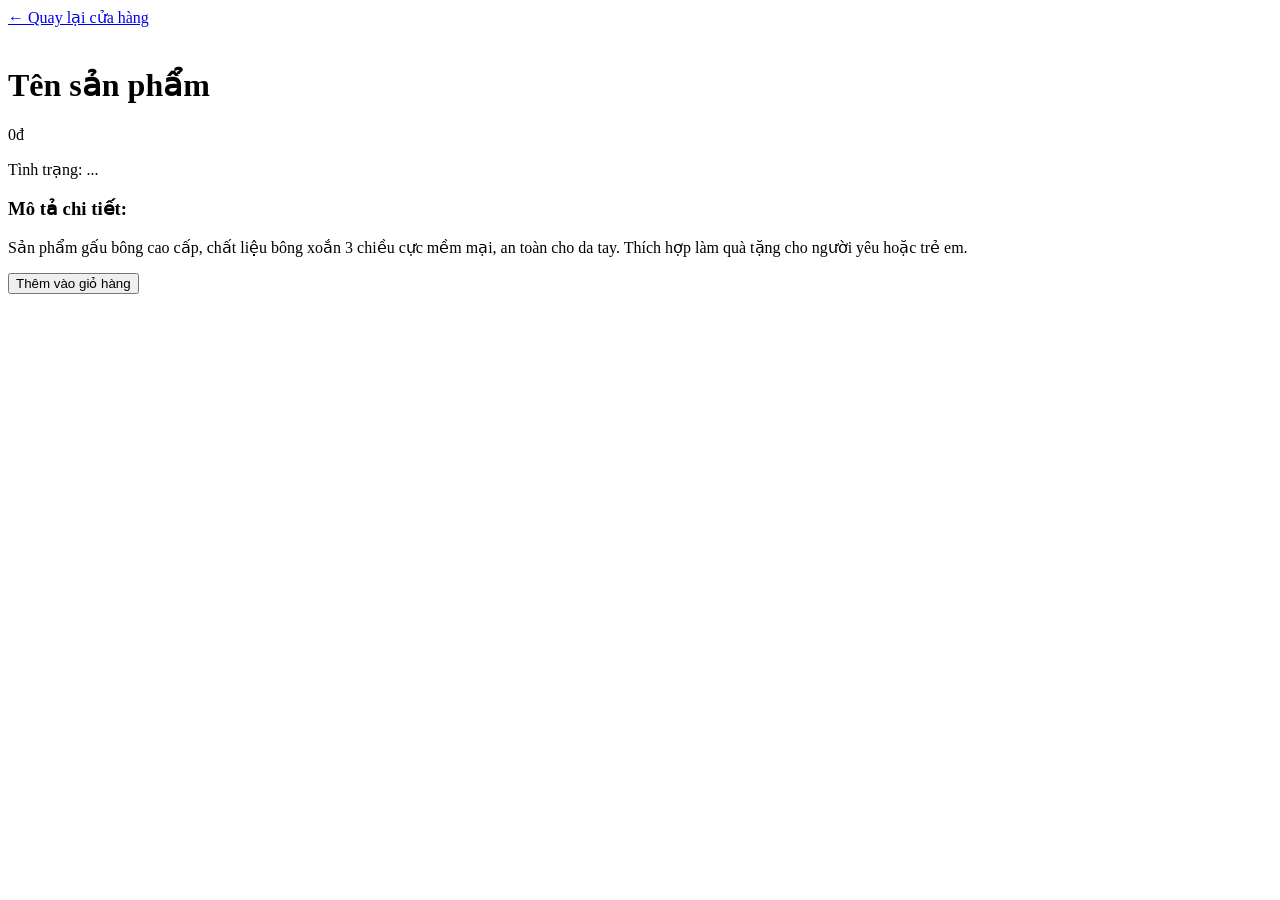
==== html/detail.html @ 97af7f50 "Up date du an moi" ====
﻿<!DOCTYPE html>
<html lang="vi">
<head>
    <meta charset="UTF-8">
    <title>Chi tiết sản phẩm</title>
    <link rel="stylesheet" href="style-detail.css">
</head>
<body>

    <div class="container">
        <a href="index.html" class="back-link">← Quay lại cửa hàng</a>
        
        <div class="product-detail-container">
            <!-- Bên trái: Ảnh -->
            <div class="detail-image">
                <img id="detail-img" src="" alt="">
            </div>

            <!-- Bên phải: Nội dung -->
            <div class="detail-info">
                <h1 id="detail-name">Tên sản phẩm</h1>
                <p class="detail-price" id="detail-price">0đ</p>
                <p class="detail-status">Tình trạng: <span id="detail-status">...</span></p>
                
                <div class="description">
                    <h3>Mô tả chi tiết:</h3>
                    <p>Sản phẩm gấu bông cao cấp, chất liệu bông xoắn 3 chiều cực mềm mại, an toàn cho da tay. Thích hợp làm quà tặng cho người yêu hoặc trẻ em.</p>
                </div>

                <button class="buy-btn">Thêm vào giỏ hàng</button>
            </div>
        </div>
    </div>

    <script src="script-detail.js"></script>
</body>
</html>
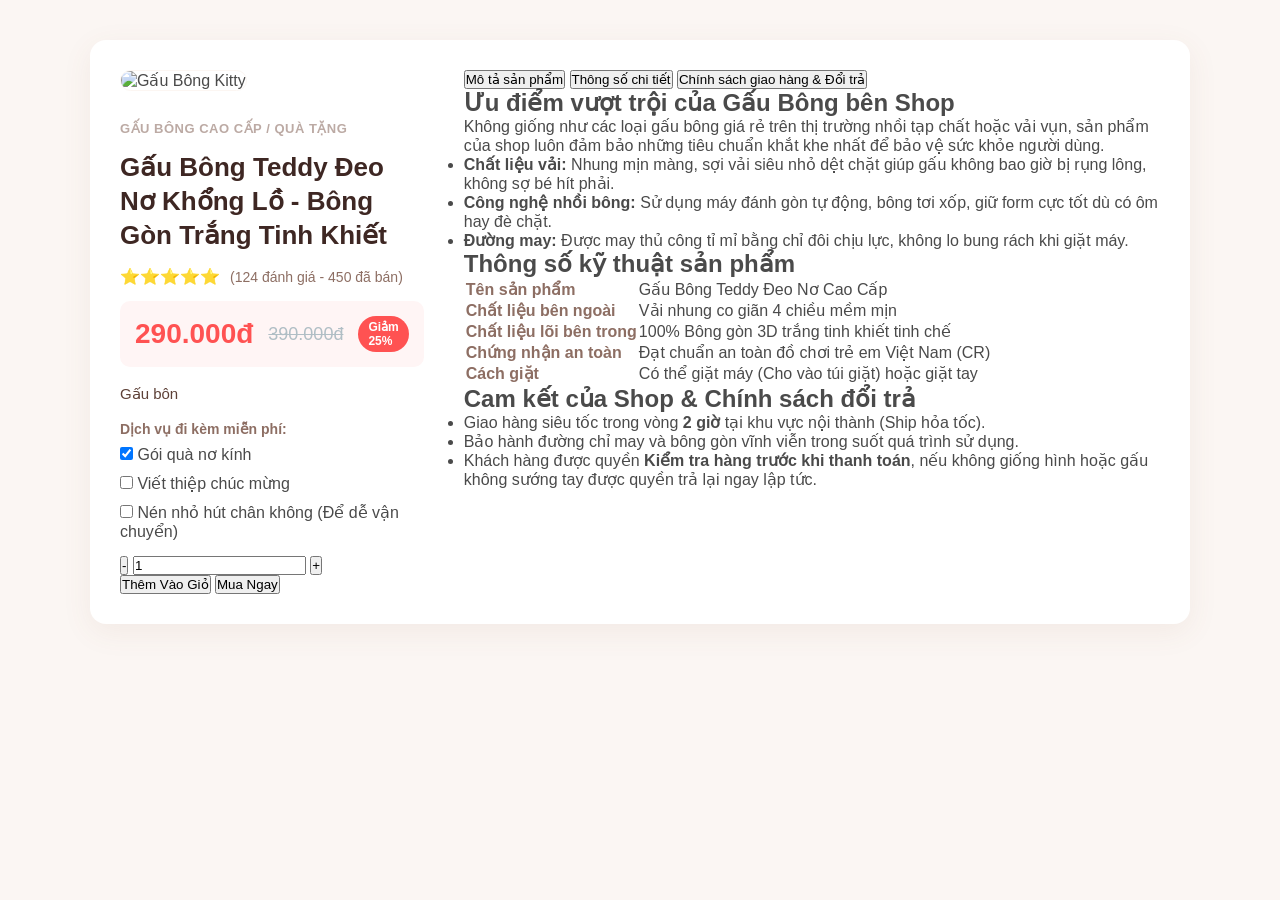
==== commit 3d507692: "Up date hom nay" ====
--- a/html/detail.html
+++ b/html/detail.html
@@ -2,36 +2,118 @@
 <html lang="vi">
 <head>
     <meta charset="UTF-8">
-    <title>Chi tiết sản phẩm</title>
-    <link rel="stylesheet" href="style-detail.css">
+    <meta name="viewport" content="width=device-width, initial-scale=1.0">
+    <title>Chi Tiết Sản Phẩm</title>
+    <link rel="stylesheet" href="../css/detail.css">
 </head>
 <body>
 
-    <div class="container">
-        <a href="index.html" class="back-link">← Quay lại cửa hàng</a>
-        
-        <div class="product-detail-container">
-            <!-- Bên trái: Ảnh -->
-            <div class="detail-image">
-                <img id="detail-img" src="" alt="">
+    <div class="product-container">
+        <div class="product-images">
+            <div class="main-image">
+                <img src="https://picsum.photos/id/1025/500/500" alt="Gấu Bông Kitty" id="featured-img">
+            </div>
+            <div class="thumbnail-list">
+        </div>
+
+        <div class="product-details">
+            <span class="category">Gấu Bông Cao Cấp / Quà Tặng</span>
+            <h1 class="product-title">Gấu Bông Teddy Đeo Nơ Khổng Lồ - Bông Gòn Trắng Tinh Khiết</h1>
+            
+            <div class="rating">
+                <span class="stars">⭐⭐⭐⭐⭐</span>
+                <span class="reviews-count">(124 đánh giá - 450 đã bán)</span>
             </div>
 
-            <!-- Bên phải: Nội dung -->
-            <div class="detail-info">
-                <h1 id="detail-name">Tên sản phẩm</h1>
-                <p class="detail-price" id="detail-price">0đ</p>
-                <p class="detail-status">Tình trạng: <span id="detail-status">...</span></p>
-                
-                <div class="description">
-                    <h3>Mô tả chi tiết:</h3>
-                    <p>Sản phẩm gấu bông cao cấp, chất liệu bông xoắn 3 chiều cực mềm mại, an toàn cho da tay. Thích hợp làm quà tặng cho người yêu hoặc trẻ em.</p>
+            <div class="product-price">
+                <span class="current-price">290.000đ</span>
+                <span class="old-price">390.000đ</span>
+                <span class="discount">Giảm 25%</span>
+            </div>
+
+            <p class="short-description">
+                Gấu bôn
+            <div class="option-group">
+                <h3 class="option-title">Dịch vụ đi kèm miễn phí:</h3>
+                <div class="service-options">
+                    <label><input type="checkbox" checked> Gói quà nơ kính</label>
+                    <label><input type="checkbox"> Viết thiệp chúc mừng</label>
+                    <label><input type="checkbox"> Nén nhỏ hút chân không (Để dễ vận chuyển)</label>
                 </div>
+            </div>
 
-                <button class="buy-btn">Thêm vào giỏ hàng</button>
+            <div class="purchase-group">
+                <div class="quantity-selector">
+                    <button onclick="updateQuantity(-1)">-</button>
+                    <input type="number" id="quantity" value="1" min="1">
+                    <button onclick="updateQuantity(1)">+</button>
+                </div>
+                <button class="btn-add-cart">Thêm Vào Giỏ</button>
+                <button class="btn-buy-now">Mua Ngay</button>
             </div>
         </div>
     </div>
 
-    <script src="script-detail.js"></script>
+    <div class="tabs-container">
+        <div class="tab-header">
+            <button class="tab-link active" onclick="openTab(event, 'desc')">Mô tả sản phẩm</button>
+            <button class="tab-link" onclick="openTab(event, 'specs')">Thông số chi tiết</button>
+            <button class="tab-link" onclick="openTab(event, 'policy')">Chính sách giao hàng & Đổi trả</button>
+        </div>
+
+        <div id="desc" class="tab-content active">
+            <h2>Ưu điểm vượt trội của Gấu Bông bên Shop</h2>
+            <p>Không giống như các loại gấu bông giá rẻ trên thị trường nhồi tạp chất hoặc vải vụn, sản phẩm của shop luôn đảm bảo những tiêu chuẩn khắt khe nhất để bảo vệ sức khỏe người dùng.</p>
+            <ul>
+                <li><b>Chất liệu vải:</b> Nhung mịn màng, sợi vải siêu nhỏ dệt chặt giúp gấu không bao giờ bị rụng lông, không sợ bé hít phải.</li>
+                <li><b>Công nghệ nhồi bông:</b> Sử dụng máy đánh gòn tự động, bông tơi xốp, giữ form cực tốt dù có ôm hay đè chặt.</li>
+                <li><b>Đường may:</b> Được may thủ công tỉ mỉ bằng chỉ đôi chịu lực, không lo bung rách khi giặt máy.</li>
+            </ul>
+        </div>
+
+        <div id="specs" class="tab-content">
+            <h2>Thông số kỹ thuật sản phẩm</h2>
+            <table class="specs-table">
+                <tr><td>Tên sản phẩm</td><td>Gấu Bông Teddy Đeo Nơ Cao Cấp</td></tr>
+                <tr><td>Chất liệu bên ngoài</td><td>Vải nhung co giãn 4 chiều mềm mịn</td></tr>
+                <tr><td>Chất liệu lõi bên trong</td><td>100% Bông gòn 3D trắng tinh khiết tinh chế</td></tr>
+                <tr><td>Chứng nhận an toàn</td><td>Đạt chuẩn an toàn đồ chơi trẻ em Việt Nam (CR)</td></tr>
+                <tr><td>Cách giặt</td><td>Có thể giặt máy (Cho vào túi giặt) hoặc giặt tay</td></tr>
+            </table>
+        </div>
+
+        <div id="policy" class="tab-content">
+            <h2>Cam kết của Shop & Chính sách đổi trả</h2>
+            <ul>
+                <li>Giao hàng siêu tốc trong vòng <b>2 giờ</b> tại khu vực nội thành (Ship hỏa tốc).</li>
+                <li>Bảo hành đường chỉ may và bông gòn vĩnh viễn trong suốt quá trình sử dụng.</li>
+                <li>Khách hàng được quyền <b>Kiểm tra hàng trước khi thanh toán</b>, nếu không giống hình hoặc gấu không sướng tay được quyền trả lại ngay lập tức.</li>
+            </ul>
+        </div>
+    </div>
+
+    <script>
+        function changeImage(element) {
+            document.getElementById('featured-img').src = element.src;
+            document.querySelectorAll('.thumb').forEach(t => t.classList.remove('active'));
+            element.classList.add('active');
+        }
+
+        function updateQuantity(change) {
+            let qtyInput = document.getElementById('quantity');
+            let currentVal = parseInt(qtyInput.value);
+            if (!isNaN(currentVal)) {
+                let newVal = currentVal + change;
+                if (newVal >= 1) qtyInput.value = newVal;
+            }
+        }
+
+        function openTab(evt, tabId) {
+            document.querySelectorAll('.tab-content').forEach(content => content.classList.remove('active'));
+            document.querySelectorAll('.tab-link').forEach(link => link.classList.remove('active'));
+            document.getElementById(tabId).classList.add('active');
+            evt.currentTarget.classList.add('active');
+        }
+    </script>
 </body>
 </html>
--- a/css/detail.css
+++ b/css/detail.css
@@ -0,0 +1,189 @@
+* {
+    box-sizing: border-box;
+    margin: 0;
+    padding: 0;
+    font-family: 'Segoe UI', Arial, sans-serif;
+}
+
+body {
+    background-color: #fbf6f3; /* Màu nền hồng/kem nhạt tạo cảm giác ấm áp */
+    padding: 40px 20px;
+    color: #4a4a4a;
+}
+
+/* Khung chứa tổng thể chi tiết sản phẩm */
+.product-container {
+    max-width: 1100px;
+    background: #fff;
+    margin: 0 auto;
+    display: flex;
+    gap: 40px;
+    padding: 30px;
+    border-radius: 16px;
+    box-shadow: 0 8px 30px rgba(139, 94, 60, 0.08);
+}
+
+/* Khu vực hình ảnh (Trái) */
+.product-images {
+    flex: 1;
+    display: flex;
+    flex-direction: column;
+    gap: 15px;
+}
+
+.main-image img {
+    width: 100%;
+    border-radius: 12px;
+    border: 1px solid #fcf6f2;
+    object-fit: cover;
+}
+
+.thumbnail-list {
+    display: flex;
+    gap: 10px;
+}
+
+.thumbnail-list img {
+    width: 80px;
+    height: 80px;
+    border-radius: 8px;
+    cursor: pointer;
+    border: 2px solid transparent;
+    object-fit: cover;
+    transition: 0.2s;
+}
+
+.thumbnail-list img.active, .thumbnail-list img:hover {
+    border-color: #ff8a80; /* Màu viền hồng dễ thương khi hover ảnh gấu */
+}
+
+/* Khu vực thông tin (Phải) */
+.product-details {
+    flex: 1;
+    display: flex;
+    flex-direction: column;
+    gap: 15px;
+}
+
+.category {
+    font-size: 13px;
+    text-transform: uppercase;
+    color: #bcaaa4;
+    font-weight: bold;
+    letter-spacing: 0.5px;
+}
+
+.product-title {
+    font-size: 26px;
+    color: #3e2723; /* Màu nâu đậm sang trọng */
+    line-height: 1.3;
+}
+
+.rating {
+    display: flex;
+    align-items: center;
+    gap: 10px;
+}
+
+.reviews-count {
+    color: #8d6e63;
+    font-size: 14px;
+}
+
+/* Khu vực giá cả */
+.product-price {
+    display: flex;
+    align-items: center;
+    gap: 15px;
+    background: #fff5f5;
+    padding: 15px;
+    border-radius: 10px;
+}
+
+.current-price {
+    font-size: 28px;
+    color: #ff5252;
+    font-weight: bold;
+}
+
+.old-price {
+    font-size: 18px;
+    color: #b0bec5;
+    text-decoration: line-through;
+}
+
+.discount {
+    background-color: #ff5252;
+    color: white;
+    padding: 4px 10px;
+    border-radius: 20px;
+    font-size: 12px;
+    font-weight: bold;
+}
+
+.short-description {
+    color: #5d4037;
+    line-height: 1.6;
+    font-size: 15px;
+}
+
+hr {
+    border: 0;
+    border-top: 1px solid #f5ebe6;
+}
+
+/* Các nhóm lựa chọn thuộc tính */
+.option-group {
+    display: flex;
+    flex-direction: column;
+    gap: 8px;
+}
+
+.option-title {
+    font-size: 14px;
+    color: #8d6e63;
+    font-weight: 600;
+}
+
+.color-options, .size-options, .service-options {
+    display: flex;
+    gap: 10px;
+    flex-wrap: wrap;
+}
+
+.color-btn {
+    width: 32px;
+    height: 32px;
+    border-radius: 50%;
+    border: 2px solid transparent;
+    cursor: pointer;
+}
+
+.color-btn.active {
+    outline: 2px solid #ff8a80;
+    outline-offset: 2px;
+}
+
+.size-btn {
+    padding: 8px 18px;
+    border: 1px solid #d7ccc8;
+    background: white;
+}
+
+.specs-table tr td:first-child {
+    font-weight: 600;
+    color: #8d6e63;
+    width: 30%;
+}
+
+/* Responsive cho điện thoại */
+@media (max-width: 768px) {
+    .product-container {
+        flex-direction: column;
+        padding: 15px;
+    }
+    .thumbnail-list img {
+        width: 60px;
+        height: 60px;
+    }
+}
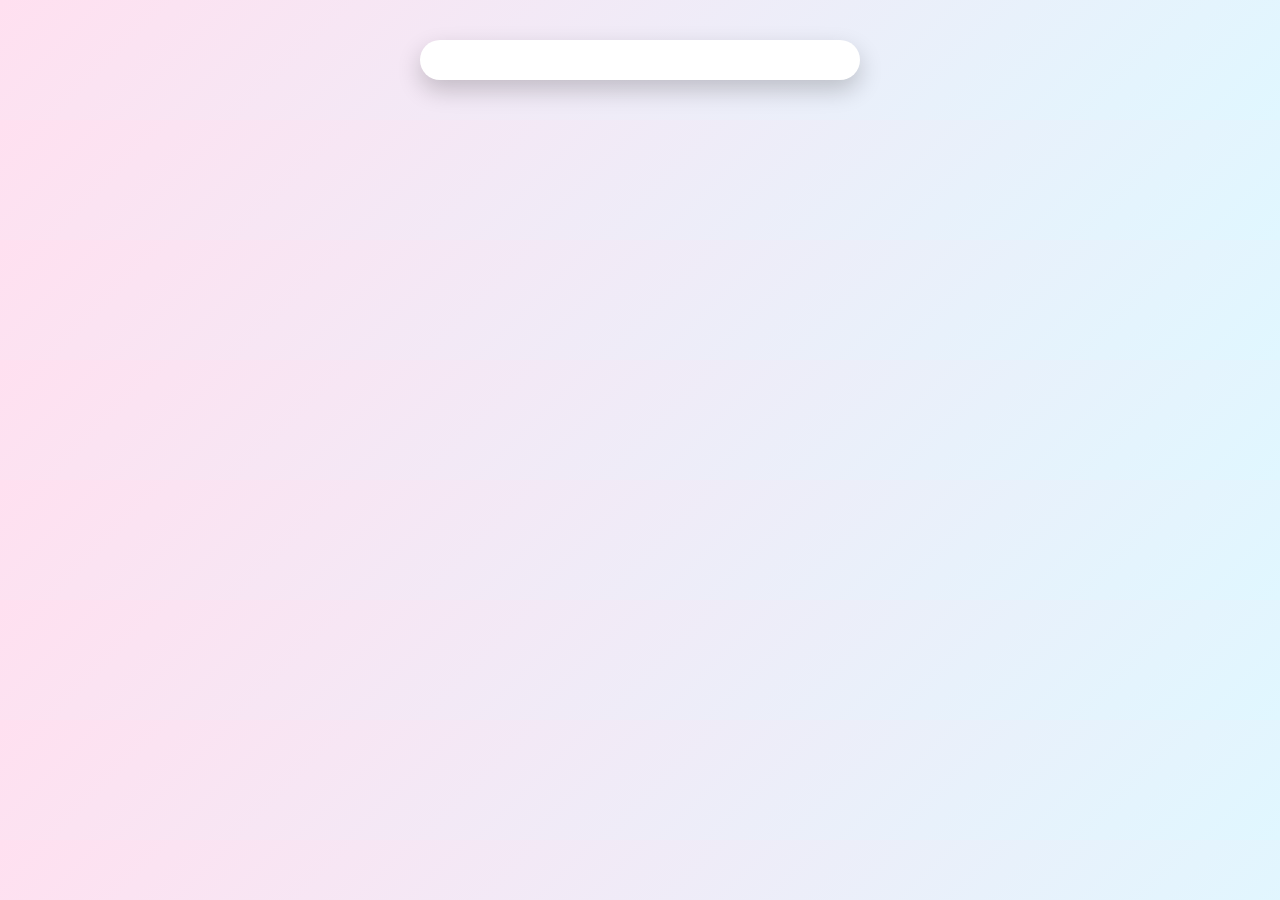
==== commit 2c87e311: "Up Date File Moi" ====
--- a/html/detail.html
+++ b/html/detail.html
@@ -2,118 +2,39 @@
 <html lang="vi">
 <head>
     <meta charset="UTF-8">
-    <meta name="viewport" content="width=device-width, initial-scale=1.0">
-    <title>Chi Tiết Sản Phẩm</title>
+    <title>Chi tiết sản phẩm</title>
     <link rel="stylesheet" href="../css/detail.css">
 </head>
 <body>
 
-    <div class="product-container">
-        <div class="product-images">
-            <div class="main-image">
-                <img src="https://picsum.photos/id/1025/500/500" alt="Gấu Bông Kitty" id="featured-img">
-            </div>
-            <div class="thumbnail-list">
-        </div>
+<div class="detail-box" id="detail"></div>
 
-        <div class="product-details">
-            <span class="category">Gấu Bông Cao Cấp / Quà Tặng</span>
-            <h1 class="product-title">Gấu Bông Teddy Đeo Nơ Khổng Lồ - Bông Gòn Trắng Tinh Khiết</h1>
-            
-            <div class="rating">
-                <span class="stars">⭐⭐⭐⭐⭐</span>
-                <span class="reviews-count">(124 đánh giá - 450 đã bán)</span>
-            </div>
+<script>
+function getData(){
+    const params = new URLSearchParams(window.location.search);
+    return JSON.parse(params.get("data"));
+}
 
-            <div class="product-price">
-                <span class="current-price">290.000đ</span>
-                <span class="old-price">390.000đ</span>
-                <span class="discount">Giảm 25%</span>
-            </div>
+const product = getData();
 
-            <p class="short-description">
-                Gấu bôn
-            <div class="option-group">
-                <h3 class="option-title">Dịch vụ đi kèm miễn phí:</h3>
-                <div class="service-options">
-                    <label><input type="checkbox" checked> Gói quà nơ kính</label>
-                    <label><input type="checkbox"> Viết thiệp chúc mừng</label>
-                    <label><input type="checkbox"> Nén nhỏ hút chân không (Để dễ vận chuyển)</label>
-                </div>
-            </div>
+document.getElementById("detail").innerHTML = `
+    <img src="${product.img}" alt="${product.name}">
 
-            <div class="purchase-group">
-                <div class="quantity-selector">
-                    <button onclick="updateQuantity(-1)">-</button>
-                    <input type="number" id="quantity" value="1" min="1">
-                    <button onclick="updateQuantity(1)">+</button>
-                </div>
-                <button class="btn-add-cart">Thêm Vào Giỏ</button>
-                <button class="btn-buy-now">Mua Ngay</button>
-            </div>
-        </div>
+    <h1>${product.name}</h1>
+
+    <p class="price"> Giá: ${product.price}</p>
+    <p class="status"> Tình trạng: ${product.status}</p>
+
+    <p class="desc">
+        Đây là sản phẩm gấu bông chất lượng cao, mềm mại, thích hợp làm quà tặng cho bạn bè và người thân ^^
+    </p>
+
+    <div class="buttons">
+        <a href="page7.html" class="back">⬅ Quay lại</a>
+        <button class="buy"> Mua ngay</button>
     </div>
+`;
+</script>
 
-    <div class="tabs-container">
-        <div class="tab-header">
-            <button class="tab-link active" onclick="openTab(event, 'desc')">Mô tả sản phẩm</button>
-            <button class="tab-link" onclick="openTab(event, 'specs')">Thông số chi tiết</button>
-            <button class="tab-link" onclick="openTab(event, 'policy')">Chính sách giao hàng & Đổi trả</button>
-        </div>
-
-        <div id="desc" class="tab-content active">
-            <h2>Ưu điểm vượt trội của Gấu Bông bên Shop</h2>
-            <p>Không giống như các loại gấu bông giá rẻ trên thị trường nhồi tạp chất hoặc vải vụn, sản phẩm của shop luôn đảm bảo những tiêu chuẩn khắt khe nhất để bảo vệ sức khỏe người dùng.</p>
-            <ul>
-                <li><b>Chất liệu vải:</b> Nhung mịn màng, sợi vải siêu nhỏ dệt chặt giúp gấu không bao giờ bị rụng lông, không sợ bé hít phải.</li>
-                <li><b>Công nghệ nhồi bông:</b> Sử dụng máy đánh gòn tự động, bông tơi xốp, giữ form cực tốt dù có ôm hay đè chặt.</li>
-                <li><b>Đường may:</b> Được may thủ công tỉ mỉ bằng chỉ đôi chịu lực, không lo bung rách khi giặt máy.</li>
-            </ul>
-        </div>
-
-        <div id="specs" class="tab-content">
-            <h2>Thông số kỹ thuật sản phẩm</h2>
-            <table class="specs-table">
-                <tr><td>Tên sản phẩm</td><td>Gấu Bông Teddy Đeo Nơ Cao Cấp</td></tr>
-                <tr><td>Chất liệu bên ngoài</td><td>Vải nhung co giãn 4 chiều mềm mịn</td></tr>
-                <tr><td>Chất liệu lõi bên trong</td><td>100% Bông gòn 3D trắng tinh khiết tinh chế</td></tr>
-                <tr><td>Chứng nhận an toàn</td><td>Đạt chuẩn an toàn đồ chơi trẻ em Việt Nam (CR)</td></tr>
-                <tr><td>Cách giặt</td><td>Có thể giặt máy (Cho vào túi giặt) hoặc giặt tay</td></tr>
-            </table>
-        </div>
-
-        <div id="policy" class="tab-content">
-            <h2>Cam kết của Shop & Chính sách đổi trả</h2>
-            <ul>
-                <li>Giao hàng siêu tốc trong vòng <b>2 giờ</b> tại khu vực nội thành (Ship hỏa tốc).</li>
-                <li>Bảo hành đường chỉ may và bông gòn vĩnh viễn trong suốt quá trình sử dụng.</li>
-                <li>Khách hàng được quyền <b>Kiểm tra hàng trước khi thanh toán</b>, nếu không giống hình hoặc gấu không sướng tay được quyền trả lại ngay lập tức.</li>
-            </ul>
-        </div>
-    </div>
-
-    <script>
-        function changeImage(element) {
-            document.getElementById('featured-img').src = element.src;
-            document.querySelectorAll('.thumb').forEach(t => t.classList.remove('active'));
-            element.classList.add('active');
-        }
-
-        function updateQuantity(change) {
-            let qtyInput = document.getElementById('quantity');
-            let currentVal = parseInt(qtyInput.value);
-            if (!isNaN(currentVal)) {
-                let newVal = currentVal + change;
-                if (newVal >= 1) qtyInput.value = newVal;
-            }
-        }
-
-        function openTab(evt, tabId) {
-            document.querySelectorAll('.tab-content').forEach(content => content.classList.remove('active'));
-            document.querySelectorAll('.tab-link').forEach(link => link.classList.remove('active'));
-            document.getElementById(tabId).classList.add('active');
-            evt.currentTarget.classList.add('active');
-        }
-    </script>
 </body>
 </html>
--- a/css/detail.css
+++ b/css/detail.css
@@ -1,189 +1,70 @@
-* {
-    box-sizing: border-box;
-    margin: 0;
-    padding: 0;
-    font-family: 'Segoe UI', Arial, sans-serif;
+body{
+    font-family: Arial;
+    background: linear-gradient(135deg,#ffe0f0,#e0f7ff);
+    margin:0;
 }
 
-body {
-    background-color: #fbf6f3; /* Màu nền hồng/kem nhạt tạo cảm giác ấm áp */
-    padding: 40px 20px;
-    color: #4a4a4a;
+.detail-box{
+    width: 400px;
+    margin: 40px auto;
+    background:white;
+    padding:20px;
+    border-radius:20px;
+    box-shadow:0 10px 25px rgba(0,0,0,0.2);
+    text-align:center;
 }
 
-/* Khung chứa tổng thể chi tiết sản phẩm */
-.product-container {
-    max-width: 1100px;
-    background: #fff;
-    margin: 0 auto;
-    display: flex;
-    gap: 40px;
-    padding: 30px;
-    border-radius: 16px;
-    box-shadow: 0 8px 30px rgba(139, 94, 60, 0.08);
+.detail-box img{
+    width:100%;
+    border-radius:15px;
+    height:250px;
+    object-fit:cover;
 }
 
-/* Khu vực hình ảnh (Trái) */
-.product-images {
-    flex: 1;
-    display: flex;
-    flex-direction: column;
-    gap: 15px;
+h1{
+    color:#e91e63;
+    margin:10px 0;
 }
 
-.main-image img {
-    width: 100%;
-    border-radius: 12px;
-    border: 1px solid #fcf6f2;
-    object-fit: cover;
+.price{
+    color:#d81b60;
+    font-weight:bold;
+    font-size:18px;
 }
 
-.thumbnail-list {
-    display: flex;
-    gap: 10px;
+.status{
+    color:#555;
 }
 
-.thumbnail-list img {
-    width: 80px;
-    height: 80px;
-    border-radius: 8px;
-    cursor: pointer;
-    border: 2px solid transparent;
-    object-fit: cover;
-    transition: 0.2s;
+.desc{
+    margin:15px 0;
+    font-size:14px;
+    color:#666;
 }
 
-.thumbnail-list img.active, .thumbnail-list img:hover {
-    border-color: #ff8a80; /* Màu viền hồng dễ thương khi hover ảnh gấu */
+.buttons{
+    display:flex;
+    justify-content:space-between;
+    margin-top:20px;
 }
 
-/* Khu vực thông tin (Phải) */
-.product-details {
-    flex: 1;
-    display: flex;
-    flex-direction: column;
-    gap: 15px;
+.back{
+    text-decoration:none;
+    padding:10px 12px;
+    background:#9e9e9e;
+    color:white;
+    border-radius:10px;
 }
 
-.category {
-    font-size: 13px;
-    text-transform: uppercase;
-    color: #bcaaa4;
-    font-weight: bold;
-    letter-spacing: 0.5px;
+.buy{
+    padding:10px 12px;
+    background:#e91e63;
+    color:white;
+    border:none;
+    border-radius:10px;
+    cursor:pointer;
 }
 
-.product-title {
-    font-size: 26px;
-    color: #3e2723; /* Màu nâu đậm sang trọng */
-    line-height: 1.3;
-}
-
-.rating {
-    display: flex;
-    align-items: center;
-    gap: 10px;
-}
-
-.reviews-count {
-    color: #8d6e63;
-    font-size: 14px;
-}
-
-/* Khu vực giá cả */
-.product-price {
-    display: flex;
-    align-items: center;
-    gap: 15px;
-    background: #fff5f5;
-    padding: 15px;
-    border-radius: 10px;
-}
-
-.current-price {
-    font-size: 28px;
-    color: #ff5252;
-    font-weight: bold;
-}
-
-.old-price {
-    font-size: 18px;
-    color: #b0bec5;
-    text-decoration: line-through;
-}
-
-.discount {
-    background-color: #ff5252;
-    color: white;
-    padding: 4px 10px;
-    border-radius: 20px;
-    font-size: 12px;
-    font-weight: bold;
-}
-
-.short-description {
-    color: #5d4037;
-    line-height: 1.6;
-    font-size: 15px;
-}
-
-hr {
-    border: 0;
-    border-top: 1px solid #f5ebe6;
-}
-
-/* Các nhóm lựa chọn thuộc tính */
-.option-group {
-    display: flex;
-    flex-direction: column;
-    gap: 8px;
-}
-
-.option-title {
-    font-size: 14px;
-    color: #8d6e63;
-    font-weight: 600;
-}
-
-.color-options, .size-options, .service-options {
-    display: flex;
-    gap: 10px;
-    flex-wrap: wrap;
-}
-
-.color-btn {
-    width: 32px;
-    height: 32px;
-    border-radius: 50%;
-    border: 2px solid transparent;
-    cursor: pointer;
-}
-
-.color-btn.active {
-    outline: 2px solid #ff8a80;
-    outline-offset: 2px;
-}
-
-.size-btn {
-    padding: 8px 18px;
-    border: 1px solid #d7ccc8;
-    background: white;
-}
-
-.specs-table tr td:first-child {
-    font-weight: 600;
-    color: #8d6e63;
-    width: 30%;
-}
-
-/* Responsive cho điện thoại */
-@media (max-width: 768px) {
-    .product-container {
-        flex-direction: column;
-        padding: 15px;
-    }
-    .thumbnail-list img {
-        width: 60px;
-        height: 60px;
-    }
+.buy:hover{
+    background:#c2185b;
 }
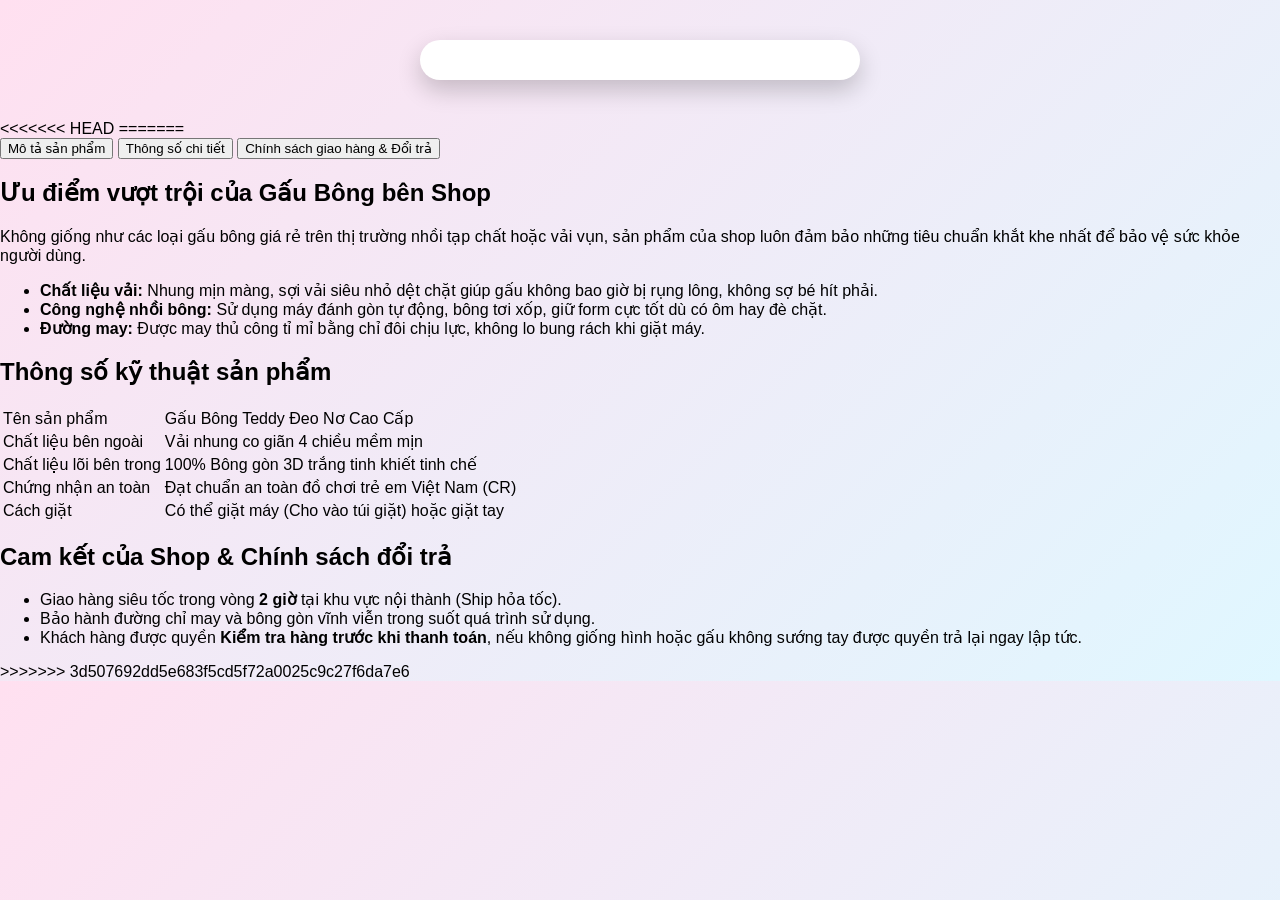
==== commit 0983f0a0: "Up Date Du An Moi" ====
--- a/html/detail.html
+++ b/html/detail.html
@@ -3,6 +3,8 @@
 <head>
     <meta charset="UTF-8">
     <title>Chi tiết sản phẩm</title>
+    <meta name="viewport" content="width=device-width, initial-scale=1.0">
+    <title>Chi Tiết Sản Phẩm</title>
     <link rel="stylesheet" href="../css/detail.css">
 </head>
 <body>
@@ -32,9 +34,117 @@
     <div class="buttons">
         <a href="page7.html" class="back">⬅ Quay lại</a>
         <button class="buy"> Mua ngay</button>
+    <div class="product-container">
+        <div class="product-images">
+            <div class="main-image">
+                <img src="https://picsum.photos/id/1025/500/500" alt="Gấu Bông Kitty" id="featured-img">
+            </div>
+            <div class="thumbnail-list">
+        </div>
+
+        <div class="product-details">
+            <span class="category">Gấu Bông Cao Cấp / Quà Tặng</span>
+            <h1 class="product-title">Gấu Bông Teddy Đeo Nơ Khổng Lồ - Bông Gòn Trắng Tinh Khiết</h1>
+            
+            <div class="rating">
+                <span class="stars">⭐⭐⭐⭐⭐</span>
+                <span class="reviews-count">(124 đánh giá - 450 đã bán)</span>
+            </div>
+
+            <div class="product-price">
+                <span class="current-price">290.000đ</span>
+                <span class="old-price">390.000đ</span>
+                <span class="discount">Giảm 25%</span>
+            </div>
+
+            <p class="short-description">
+                Gấu bôn
+            <div class="option-group">
+                <h3 class="option-title">Dịch vụ đi kèm miễn phí:</h3>
+                <div class="service-options">
+                    <label><input type="checkbox" checked> Gói quà nơ kính</label>
+                    <label><input type="checkbox"> Viết thiệp chúc mừng</label>
+                    <label><input type="checkbox"> Nén nhỏ hút chân không (Để dễ vận chuyển)</label>
+                </div>
+            </div>
+
+            <div class="purchase-group">
+                <div class="quantity-selector">
+                    <button onclick="updateQuantity(-1)">-</button>
+                    <input type="number" id="quantity" value="1" min="1">
+                    <button onclick="updateQuantity(1)">+</button>
+                </div>
+                <button class="btn-add-cart">Thêm Vào Giỏ</button>
+                <button class="btn-buy-now">Mua Ngay</button>
+            </div>
+        </div>
     </div>
 `;
 </script>
 
+<<<<<<< HEAD
+=======
+    <div class="tabs-container">
+        <div class="tab-header">
+            <button class="tab-link active" onclick="openTab(event, 'desc')">Mô tả sản phẩm</button>
+            <button class="tab-link" onclick="openTab(event, 'specs')">Thông số chi tiết</button>
+            <button class="tab-link" onclick="openTab(event, 'policy')">Chính sách giao hàng & Đổi trả</button>
+        </div>
+
+        <div id="desc" class="tab-content active">
+            <h2>Ưu điểm vượt trội của Gấu Bông bên Shop</h2>
+            <p>Không giống như các loại gấu bông giá rẻ trên thị trường nhồi tạp chất hoặc vải vụn, sản phẩm của shop luôn đảm bảo những tiêu chuẩn khắt khe nhất để bảo vệ sức khỏe người dùng.</p>
+            <ul>
+                <li><b>Chất liệu vải:</b> Nhung mịn màng, sợi vải siêu nhỏ dệt chặt giúp gấu không bao giờ bị rụng lông, không sợ bé hít phải.</li>
+                <li><b>Công nghệ nhồi bông:</b> Sử dụng máy đánh gòn tự động, bông tơi xốp, giữ form cực tốt dù có ôm hay đè chặt.</li>
+                <li><b>Đường may:</b> Được may thủ công tỉ mỉ bằng chỉ đôi chịu lực, không lo bung rách khi giặt máy.</li>
+            </ul>
+        </div>
+
+        <div id="specs" class="tab-content">
+            <h2>Thông số kỹ thuật sản phẩm</h2>
+            <table class="specs-table">
+                <tr><td>Tên sản phẩm</td><td>Gấu Bông Teddy Đeo Nơ Cao Cấp</td></tr>
+                <tr><td>Chất liệu bên ngoài</td><td>Vải nhung co giãn 4 chiều mềm mịn</td></tr>
+                <tr><td>Chất liệu lõi bên trong</td><td>100% Bông gòn 3D trắng tinh khiết tinh chế</td></tr>
+                <tr><td>Chứng nhận an toàn</td><td>Đạt chuẩn an toàn đồ chơi trẻ em Việt Nam (CR)</td></tr>
+                <tr><td>Cách giặt</td><td>Có thể giặt máy (Cho vào túi giặt) hoặc giặt tay</td></tr>
+            </table>
+        </div>
+
+        <div id="policy" class="tab-content">
+            <h2>Cam kết của Shop & Chính sách đổi trả</h2>
+            <ul>
+                <li>Giao hàng siêu tốc trong vòng <b>2 giờ</b> tại khu vực nội thành (Ship hỏa tốc).</li>
+                <li>Bảo hành đường chỉ may và bông gòn vĩnh viễn trong suốt quá trình sử dụng.</li>
+                <li>Khách hàng được quyền <b>Kiểm tra hàng trước khi thanh toán</b>, nếu không giống hình hoặc gấu không sướng tay được quyền trả lại ngay lập tức.</li>
+            </ul>
+        </div>
+    </div>
+
+    <script>
+        function changeImage(element) {
+            document.getElementById('featured-img').src = element.src;
+            document.querySelectorAll('.thumb').forEach(t => t.classList.remove('active'));
+            element.classList.add('active');
+        }
+
+        function updateQuantity(change) {
+            let qtyInput = document.getElementById('quantity');
+            let currentVal = parseInt(qtyInput.value);
+            if (!isNaN(currentVal)) {
+                let newVal = currentVal + change;
+                if (newVal >= 1) qtyInput.value = newVal;
+            }
+        }
+
+        function openTab(evt, tabId) {
+            document.querySelectorAll('.tab-content').forEach(content => content.classList.remove('active'));
+            document.querySelectorAll('.tab-link').forEach(link => link.classList.remove('active'));
+            document.getElementById(tabId).classList.add('active');
+            evt.currentTarget.classList.add('active');
+        }
+    </script>
+>>>>>>> 3d507692dd5e683f5cd5f72a0025c9c27f6da7e6
 </body>
 </html>
--- a/css/detail.css
+++ b/css/detail.css
@@ -67,4 +67,192 @@
 
 .buy:hover{
     background:#c2185b;
+* {
+    box-sizing: border-box;
+    margin: 0;
+    padding: 0;
+    font-family: 'Segoe UI', Arial, sans-serif;
+}
+
+body {
+    background-color: #fbf6f3; /* Màu nền hồng/kem nhạt tạo cảm giác ấm áp */
+    padding: 40px 20px;
+    color: #4a4a4a;
+}
+
+/* Khung chứa tổng thể chi tiết sản phẩm */
+.product-container {
+    max-width: 1100px;
+    background: #fff;
+    margin: 0 auto;
+    display: flex;
+    gap: 40px;
+    padding: 30px;
+    border-radius: 16px;
+    box-shadow: 0 8px 30px rgba(139, 94, 60, 0.08);
+}
+
+/* Khu vực hình ảnh (Trái) */
+.product-images {
+    flex: 1;
+    display: flex;
+    flex-direction: column;
+    gap: 15px;
+}
+
+.main-image img {
+    width: 100%;
+    border-radius: 12px;
+    border: 1px solid #fcf6f2;
+    object-fit: cover;
+}
+
+.thumbnail-list {
+    display: flex;
+    gap: 10px;
+}
+
+.thumbnail-list img {
+    width: 80px;
+    height: 80px;
+    border-radius: 8px;
+    cursor: pointer;
+    border: 2px solid transparent;
+    object-fit: cover;
+    transition: 0.2s;
+}
+
+.thumbnail-list img.active, .thumbnail-list img:hover {
+    border-color: #ff8a80; /* Màu viền hồng dễ thương khi hover ảnh gấu */
+}
+
+/* Khu vực thông tin (Phải) */
+.product-details {
+    flex: 1;
+    display: flex;
+    flex-direction: column;
+    gap: 15px;
+}
+
+.category {
+    font-size: 13px;
+    text-transform: uppercase;
+    color: #bcaaa4;
+    font-weight: bold;
+    letter-spacing: 0.5px;
+}
+
+.product-title {
+    font-size: 26px;
+    color: #3e2723; /* Màu nâu đậm sang trọng */
+    line-height: 1.3;
+}
+
+.rating {
+    display: flex;
+    align-items: center;
+    gap: 10px;
+}
+
+.reviews-count {
+    color: #8d6e63;
+    font-size: 14px;
+}
+
+/* Khu vực giá cả */
+.product-price {
+    display: flex;
+    align-items: center;
+    gap: 15px;
+    background: #fff5f5;
+    padding: 15px;
+    border-radius: 10px;
+}
+
+.current-price {
+    font-size: 28px;
+    color: #ff5252;
+    font-weight: bold;
+}
+
+.old-price {
+    font-size: 18px;
+    color: #b0bec5;
+    text-decoration: line-through;
+}
+
+.discount {
+    background-color: #ff5252;
+    color: white;
+    padding: 4px 10px;
+    border-radius: 20px;
+    font-size: 12px;
+    font-weight: bold;
+}
+
+.short-description {
+    color: #5d4037;
+    line-height: 1.6;
+    font-size: 15px;
+}
+
+hr {
+    border: 0;
+    border-top: 1px solid #f5ebe6;
+}
+
+/* Các nhóm lựa chọn thuộc tính */
+.option-group {
+    display: flex;
+    flex-direction: column;
+    gap: 8px;
+}
+
+.option-title {
+    font-size: 14px;
+    color: #8d6e63;
+    font-weight: 600;
+}
+
+.color-options, .size-options, .service-options {
+    display: flex;
+    gap: 10px;
+    flex-wrap: wrap;
+}
+
+.color-btn {
+    width: 32px;
+    height: 32px;
+    border-radius: 50%;
+    border: 2px solid transparent;
+    cursor: pointer;
+}
+
+.color-btn.active {
+    outline: 2px solid #ff8a80;
+    outline-offset: 2px;
+}
+
+.size-btn {
+    padding: 8px 18px;
+    border: 1px solid #d7ccc8;
+    background: white;
+}
+
+.specs-table tr td:first-child {
+    font-weight: 600;
+    color: #8d6e63;
+    width: 30%;
+}
+
+/* Responsive cho điện thoại */
+@media (max-width: 768px) {
+    .product-container {
+        flex-direction: column;
+        padding: 15px;
+    }
+    .thumbnail-list img {
+        width: 60px;
+        height: 60px;
+    }
 }
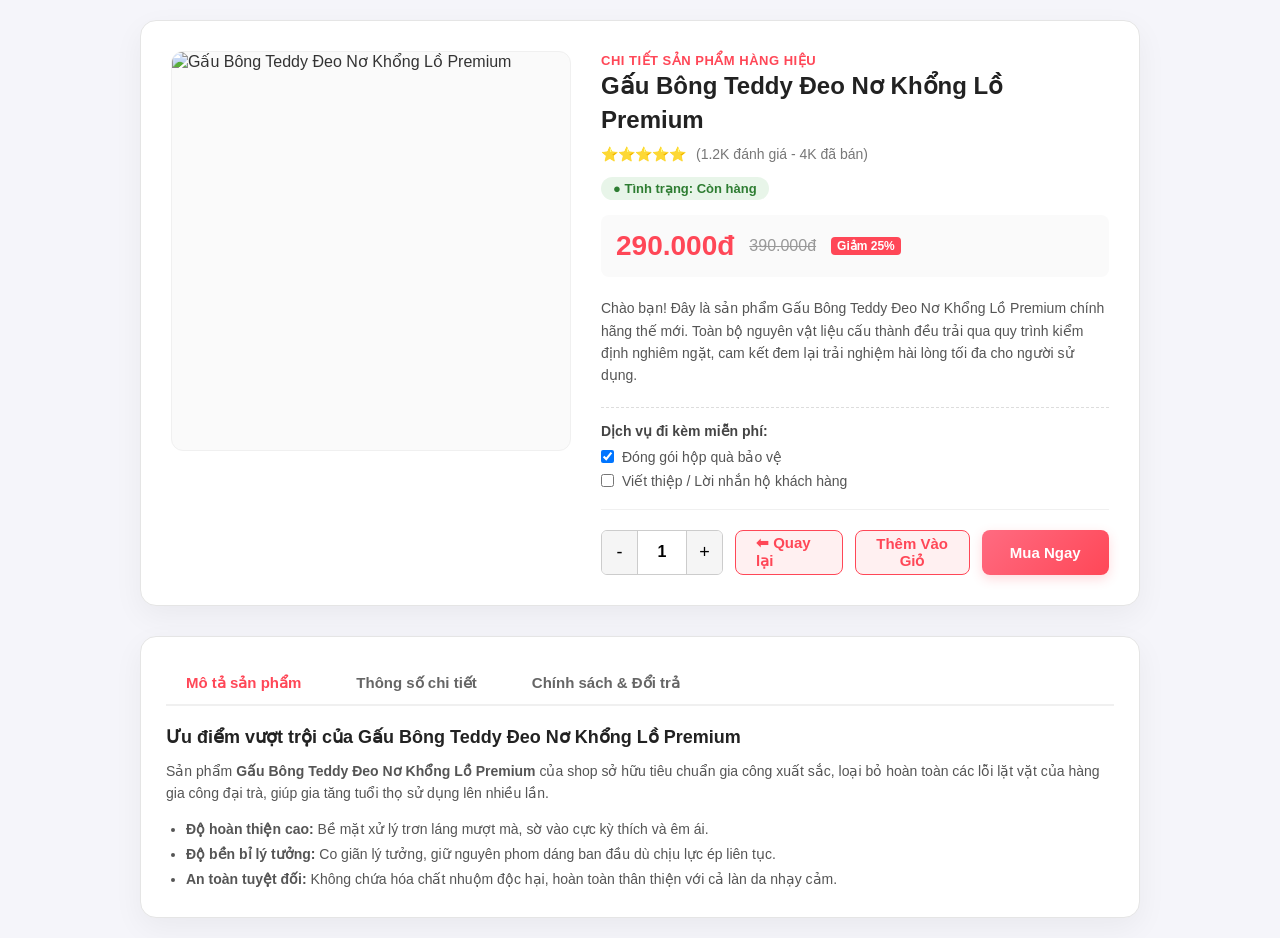
==== commit d2a2bf2c: "Du an moi ne" ====
--- a/html/detail.html
+++ b/html/detail.html
@@ -2,69 +2,123 @@
 <html lang="vi">
 <head>
     <meta charset="UTF-8">
-    <title>Chi tiết sản phẩm</title>
     <meta name="viewport" content="width=device-width, initial-scale=1.0">
     <title>Chi Tiết Sản Phẩm</title>
     <link rel="stylesheet" href="../css/detail.css">
 </head>
 <body>
 
-<div class="detail-box" id="detail"></div>
+<div class="container">
+    <div class="detail-box" id="detail">
+    </div>
+
+    <div class="tabs-container">
+        <div class="tab-header">
+            <button class="tab-link active" onclick="openTab(event, 'desc')">Mô tả sản phẩm</button>
+            <button class="tab-link" onclick="openTab(event, 'specs')">Thông số chi tiết</button>
+            <button class="tab-link" onclick="openTab(event, 'policy')">Chính sách & Đổi trả</button>
+        </div>
+
+        <div id="desc" class="tab-content active">
+        </div>
+
+        <div id="specs" class="tab-content">
+        </div>
+
+        <div id="policy" class="tab-content">
+            <h2>Cam kết của Shop & Chính sách đổi trả</h2>
+            <ul>
+                <li>Giao hàng siêu tốc trong vòng <b>2 giờ</b> tại khu vực nội thành (Ship hỏa tốc).</li>
+                <li>Bảo hành đường chỉ may và bông gòn vĩnh viễn trong suốt quá trình sử dụng.</li>
+                <li>Khách hàng được quyền <b>Kiểm tra hàng trước khi thanh toán</b>, nếu không giống hình hoặc sản phẩm không đạt chất lượng được quyền trả lại ngay lập tức.</li>
+            </ul>
+        </div>
+    </div>
+</div>
 
 <script>
-function getData(){
-    const params = new URLSearchParams(window.location.search);
-    return JSON.parse(params.get("data"));
-}
+    function getData(){
+        try {
+            const params = new URLSearchParams(window.location.search);
+            const dataStr = params.get("data");
+            return dataStr ? JSON.parse(dataStr) : null;
+        } catch (e) {
+            console.error("Lỗi parse JSON sản phẩm:", e);
+            return null;
+        }
+    }
 
-const product = getData();
+    const defaultProduct = {
+        img: "https://images.unsplash.com/photo-1559251606-c623743a6d76?q=80&w=600",
+        name: "Gấu Bông Teddy Đeo Nơ Khổng Lồ Premium",
+        price: "290.000đ",
+        oldPrice: "390.000đ",       
+        discount: "Giảm 25%",       
+        stars: "⭐⭐⭐⭐⭐",         
+        reviews: "1.2K đánh giá - 4K đã bán", 
+        status: "Còn hàng",
+        specs: [
+            ["Tên sản phẩm", "Gấu Bông Teddy Đeo Nơ Cao Cấp"],
+            ["Chất liệu bên ngoài", "Vải nhung co giãn 4 chiều mềm mịn"],
+            ["Chất liệu lõi bên trong", "100% Bông gòn 3D trắng tinh khiết"],
+            ["Chứng nhận an toàn", "Đạt chuẩn an toàn đồ chơi trẻ em Việt Nam (CR)"],
+            ["Cách giặt", "Có thể giặt máy (Cho vào túi giặt) hoặc giặt tay"]
+        ]
+    };
 
-document.getElementById("detail").innerHTML = `
-    <img src="${product.img}" alt="${product.name}">
+    const product = getData() || defaultProduct;
 
-    <h1>${product.name}</h1>
+    if (!product.oldPrice) product.oldPrice = ""; 
+    if (!product.discount) product.discount = "Hot Sale";
+    if (!product.stars) product.stars = "⭐⭐⭐⭐&frac12;";
+    if (!product.reviews) product.reviews = "Đã bán 50+";
+    
+    if (!product.specs) {
+        product.specs = [
+            ["Tên sản phẩm", product.name],
+            ["Chất liệu bên ngoài", product.name.toLowerCase().includes("gấu") ? "Vải nhung co giãn 4 chiều" : "Chất liệu cao cấp"],
+            ["Chất liệu lõi bên trong", product.name.toLowerCase().includes("gấu") ? "100% Bông gòn tinh khiết" : "Cao cấp"],
+            ["Chứng nhận an toàn", "Đạt chuẩn kiểm định an toàn chất lượng (CR)"],
+            ["Cách giặt", "Vệ sinh nhẹ nhàng bằng khăn ẩm hoặc giặt túi"]
+        ];
+    }
 
-    <p class="price"> Giá: ${product.price}</p>
-    <p class="status"> Tình trạng: ${product.status}</p>
-
-    <p class="desc">
-        Đây là sản phẩm gấu bông chất lượng cao, mềm mại, thích hợp làm quà tặng cho bạn bè và người thân ^^
-    </p>
-
-    <div class="buttons">
-        <a href="page7.html" class="back">⬅ Quay lại</a>
-        <button class="buy"> Mua ngay</button>
-    <div class="product-container">
-        <div class="product-images">
-            <div class="main-image">
-                <img src="https://picsum.photos/id/1025/500/500" alt="Gấu Bông Kitty" id="featured-img">
+    document.getElementById("detail").innerHTML = `
+        <div class="product-gallery">
+            <div class="main-img-container">
+                <img src="${product.img}" alt="${product.name}" id="featured-img">
             </div>
-            <div class="thumbnail-list">
         </div>
 
         <div class="product-details">
-            <span class="category">Gấu Bông Cao Cấp / Quà Tặng</span>
-            <h1 class="product-title">Gấu Bông Teddy Đeo Nơ Khổng Lồ - Bông Gòn Trắng Tinh Khiết</h1>
-            
-            <div class="rating">
-                <span class="stars">⭐⭐⭐⭐⭐</span>
-                <span class="reviews-count">(124 đánh giá - 450 đã bán)</span>
-            </div>
+            <div>
+                <span class="category">Chi Tiết Sản Phẩm Hàng Hiệu</span>
+                <h1 class="product-title">${product.name}</h1>
+                
+                <div class="rating">
+                    <span class="stars">${product.stars}</span>
+                    <span class="reviews-count">(${product.reviews})</span>
+                </div>
 
-            <div class="product-price">
-                <span class="current-price">290.000đ</span>
-                <span class="old-price">390.000đ</span>
-                <span class="discount">Giảm 25%</span>
-            </div>
+                <span class="status">● Tình trạng: ${product.status}</span>
 
-            <p class="short-description">
-                Gấu bôn
-            <div class="option-group">
-                <h3 class="option-title">Dịch vụ đi kèm miễn phí:</h3>
-                <div class="service-options">
-                    <label><input type="checkbox" checked> Gói quà nơ kính</label>
-                    <label><input type="checkbox"> Viết thiệp chúc mừng</label>
-                    <label><input type="checkbox"> Nén nhỏ hút chân không (Để dễ vận chuyển)</label>
+                <div class="product-price">
+                    <span class="current-price">${product.price}</span>
+                    <!-- Chỉ hiển thị giá cũ nếu sản phẩm đó có giá cũ -->
+                    ${product.oldPrice ? `<span class="old-price">${product.oldPrice}</span>` : ''}
+                    <span class="discount">${product.discount}</span>
+                </div>
+
+                <p class="short-description">
+                    Chào bạn! Đây là sản phẩm ${product.name} chính hãng thế mới. Toàn bộ nguyên vật liệu cấu thành đều trải qua quy trình kiểm định nghiêm ngặt, cam kết đem lại trải nghiệm hài lòng tối đa cho người sử dụng.
+                </p>
+
+                <div class="option-group">
+                    <h3 class="option-title">Dịch vụ đi kèm miễn phí:</h3>
+                    <div class="service-options">
+                        <label><input type="checkbox" checked> Đóng gói hộp quà bảo vệ</label>
+                        <label><input type="checkbox"> Viết thiệp / Lời nhắn hộ khách hàng</label>
+                    </div>
                 </div>
             </div>
 
@@ -74,77 +128,46 @@
                     <input type="number" id="quantity" value="1" min="1">
                     <button onclick="updateQuantity(1)">+</button>
                 </div>
+                <a href="page7.html" class="btn-back">⬅ Quay lại</a>
                 <button class="btn-add-cart">Thêm Vào Giỏ</button>
                 <button class="btn-buy-now">Mua Ngay</button>
             </div>
         </div>
-    </div>
-`;
+    `;
+
+    document.getElementById("desc").innerHTML = `
+        <h2>Ưu điểm vượt trội của ${product.name}</h2>
+        <p>Sản phẩm <b>${product.name}</b> của shop sở hữu tiêu chuẩn gia công xuất sắc, loại bỏ hoàn toàn các lỗi lặt vặt của hàng gia công đại trà, giúp gia tăng tuổi thọ sử dụng lên nhiều lần.</p>
+        <ul>
+            <li><b>Độ hoàn thiện cao:</b> Bề mặt xử lý trơn láng mượt mà, sờ vào cực kỳ thích và êm ái.</li>
+            <li><b>Độ bền bỉ lý tưởng:</b> Co giãn lý tưởng, giữ nguyên phom dáng ban đầu dù chịu lực ép liên tục.</li>
+            <li><b>An toàn tuyệt đối:</b> Không chứa hóa chất nhuộm độc hại, hoàn toàn thân thiện với cả làn da nhạy cảm.</li>
+        </ul>
+    `;
+
+    let tableHtml = `<h2>Thông số kỹ thuật sản phẩm</h2><table class="specs-table">`;
+    product.specs.forEach(item => {
+        tableHtml += `<tr><td>${item[0]}</td><td>${item[1]}</td></tr>`;
+    });
+    tableHtml += `</table>`;
+    document.getElementById("specs").innerHTML = tableHtml;
+
+    function updateQuantity(change) {
+        let qtyInput = document.getElementById('quantity');
+        let currentVal = parseInt(qtyInput.value);
+        if (!isNaN(currentVal)) {
+            let newVal = currentVal + change;
+            if (newVal >= 1) qtyInput.value = newVal;
+        }
+    }
+
+    function openTab(evt, tabId) {
+        document.querySelectorAll('.tab-content').forEach(content => content.classList.remove('active'));
+        document.querySelectorAll('.tab-link').forEach(link => link.classList.remove('active'));
+        document.getElementById(tabId).classList.add('active');
+        evt.currentTarget.classList.add('active');
+    }
 </script>
 
-<<<<<<< HEAD
-=======
-    <div class="tabs-container">
-        <div class="tab-header">
-            <button class="tab-link active" onclick="openTab(event, 'desc')">Mô tả sản phẩm</button>
-            <button class="tab-link" onclick="openTab(event, 'specs')">Thông số chi tiết</button>
-            <button class="tab-link" onclick="openTab(event, 'policy')">Chính sách giao hàng & Đổi trả</button>
-        </div>
-
-        <div id="desc" class="tab-content active">
-            <h2>Ưu điểm vượt trội của Gấu Bông bên Shop</h2>
-            <p>Không giống như các loại gấu bông giá rẻ trên thị trường nhồi tạp chất hoặc vải vụn, sản phẩm của shop luôn đảm bảo những tiêu chuẩn khắt khe nhất để bảo vệ sức khỏe người dùng.</p>
-            <ul>
-                <li><b>Chất liệu vải:</b> Nhung mịn màng, sợi vải siêu nhỏ dệt chặt giúp gấu không bao giờ bị rụng lông, không sợ bé hít phải.</li>
-                <li><b>Công nghệ nhồi bông:</b> Sử dụng máy đánh gòn tự động, bông tơi xốp, giữ form cực tốt dù có ôm hay đè chặt.</li>
-                <li><b>Đường may:</b> Được may thủ công tỉ mỉ bằng chỉ đôi chịu lực, không lo bung rách khi giặt máy.</li>
-            </ul>
-        </div>
-
-        <div id="specs" class="tab-content">
-            <h2>Thông số kỹ thuật sản phẩm</h2>
-            <table class="specs-table">
-                <tr><td>Tên sản phẩm</td><td>Gấu Bông Teddy Đeo Nơ Cao Cấp</td></tr>
-                <tr><td>Chất liệu bên ngoài</td><td>Vải nhung co giãn 4 chiều mềm mịn</td></tr>
-                <tr><td>Chất liệu lõi bên trong</td><td>100% Bông gòn 3D trắng tinh khiết tinh chế</td></tr>
-                <tr><td>Chứng nhận an toàn</td><td>Đạt chuẩn an toàn đồ chơi trẻ em Việt Nam (CR)</td></tr>
-                <tr><td>Cách giặt</td><td>Có thể giặt máy (Cho vào túi giặt) hoặc giặt tay</td></tr>
-            </table>
-        </div>
-
-        <div id="policy" class="tab-content">
-            <h2>Cam kết của Shop & Chính sách đổi trả</h2>
-            <ul>
-                <li>Giao hàng siêu tốc trong vòng <b>2 giờ</b> tại khu vực nội thành (Ship hỏa tốc).</li>
-                <li>Bảo hành đường chỉ may và bông gòn vĩnh viễn trong suốt quá trình sử dụng.</li>
-                <li>Khách hàng được quyền <b>Kiểm tra hàng trước khi thanh toán</b>, nếu không giống hình hoặc gấu không sướng tay được quyền trả lại ngay lập tức.</li>
-            </ul>
-        </div>
-    </div>
-
-    <script>
-        function changeImage(element) {
-            document.getElementById('featured-img').src = element.src;
-            document.querySelectorAll('.thumb').forEach(t => t.classList.remove('active'));
-            element.classList.add('active');
-        }
-
-        function updateQuantity(change) {
-            let qtyInput = document.getElementById('quantity');
-            let currentVal = parseInt(qtyInput.value);
-            if (!isNaN(currentVal)) {
-                let newVal = currentVal + change;
-                if (newVal >= 1) qtyInput.value = newVal;
-            }
-        }
-
-        function openTab(evt, tabId) {
-            document.querySelectorAll('.tab-content').forEach(content => content.classList.remove('active'));
-            document.querySelectorAll('.tab-link').forEach(link => link.classList.remove('active'));
-            document.getElementById(tabId).classList.add('active');
-            evt.currentTarget.classList.add('active');
-        }
-    </script>
->>>>>>> 3d507692dd5e683f5cd5f72a0025c9c27f6da7e6
 </body>
 </html>
--- a/css/detail.css
+++ b/css/detail.css
@@ -1,258 +1,390 @@
-body{
-    font-family: Arial;
-    background: linear-gradient(135deg,#ffe0f0,#e0f7ff);
-    margin:0;
-}
-
-.detail-box{
-    width: 400px;
-    margin: 40px auto;
-    background:white;
-    padding:20px;
-    border-radius:20px;
-    box-shadow:0 10px 25px rgba(0,0,0,0.2);
-    text-align:center;
-}
-
-.detail-box img{
-    width:100%;
-    border-radius:15px;
-    height:250px;
-    object-fit:cover;
-}
-
-h1{
-    color:#e91e63;
-    margin:10px 0;
-}
-
-.price{
-    color:#d81b60;
-    font-weight:bold;
-    font-size:18px;
-}
-
-.status{
-    color:#555;
-}
-
-.desc{
-    margin:15px 0;
-    font-size:14px;
-    color:#666;
-}
-
-.buttons{
-    display:flex;
-    justify-content:space-between;
-    margin-top:20px;
-}
-
-.back{
-    text-decoration:none;
-    padding:10px 12px;
-    background:#9e9e9e;
-    color:white;
-    border-radius:10px;
-}
-
-.buy{
-    padding:10px 12px;
-    background:#e91e63;
-    color:white;
-    border:none;
-    border-radius:10px;
-    cursor:pointer;
-}
-
-.buy:hover{
-    background:#c2185b;
+/* ===== 1. CÀI ĐẶT CHUNG ===== */
 * {
-    box-sizing: border-box;
     margin: 0;
     padding: 0;
-    font-family: 'Segoe UI', Arial, sans-serif;
+    box-sizing: border-box;
+    font-family: 'Segoe UI', Tahoma, Geneva, Verdana, sans-serif;
 }
 
 body {
-    background-color: #fbf6f3; /* Màu nền hồng/kem nhạt tạo cảm giác ấm áp */
-    padding: 40px 20px;
-    color: #4a4a4a;
-}
-
-/* Khung chứa tổng thể chi tiết sản phẩm */
-.product-container {
-    max-width: 1100px;
-    background: #fff;
+    background: #f5f5fa;
+    color: #333;
+    padding: 20px;
+    display: flex;
+    justify-content: center;
+    align-items: center;
+    flex-direction: column;
+    min-height: 100vh;
+}
+
+.container {
+    max-width: 1000px;
+    width: 100%;
     margin: 0 auto;
-    display: flex;
-    gap: 40px;
+}
+
+/* ===== 2. KHỐI CHI TIẾT SẢN PHẨM (2 CỘT) ===== */
+.detail-box {
+    background: #ffffff;
+    border-radius: 16px;
     padding: 30px;
-    border-radius: 16px;
-    box-shadow: 0 8px 30px rgba(139, 94, 60, 0.08);
-}
-
-/* Khu vực hình ảnh (Trái) */
-.product-images {
+    border: 1px solid #e5e5e5;
+    box-shadow: 0 10px 30px rgba(0, 0, 0, 0.05);
+    display: flex;
+    flex-direction: column;
+    gap: 30px;
+    margin-bottom: 30px;
+}
+
+@media (min-width: 768px) {
+    .detail-box {
+        flex-direction: row; /* Chuyển thành 2 cột trên máy tính */
+    }
+}
+
+/* Cột Trái - Ảnh sản phẩm */
+.product-gallery {
     flex: 1;
+    max-width: 100%;
+}
+
+@media (min-width: 768px) {
+    .product-gallery {
+        max-width: 400px;
+    }
+}
+
+.main-img-container {
+    width: 100%;
+    height: 400px;
+    border-radius: 12px;
+    overflow: hidden;
+    border: 1px solid #f0f0f0;
+    background: #fafafa;
+}
+
+.main-img-container img {
+    width: 100%;
+    height: 100%;
+    object-fit: cover;
+    transition: transform 0.3s ease;
+}
+
+.main-img-container:hover img {
+    transform: scale(1.05);
+}
+
+/* Cột Phải - Chi tiết đặt hàng */
+.product-details {
+    flex: 1.2;
     display: flex;
     flex-direction: column;
-    gap: 15px;
-}
-
-.main-image img {
-    width: 100%;
-    border-radius: 12px;
-    border: 1px solid #fcf6f2;
-    object-fit: cover;
-}
-
-.thumbnail-list {
-    display: flex;
-    gap: 10px;
-}
-
-.thumbnail-list img {
-    width: 80px;
-    height: 80px;
-    border-radius: 8px;
-    cursor: pointer;
-    border: 2px solid transparent;
-    object-fit: cover;
-    transition: 0.2s;
-}
-
-.thumbnail-list img.active, .thumbnail-list img:hover {
-    border-color: #ff8a80; /* Màu viền hồng dễ thương khi hover ảnh gấu */
-}
-
-/* Khu vực thông tin (Phải) */
-.product-details {
-    flex: 1;
-    display: flex;
-    flex-direction: column;
-    gap: 15px;
+    justify-content: space-between;
 }
 
 .category {
     font-size: 13px;
     text-transform: uppercase;
-    color: #bcaaa4;
-    font-weight: bold;
+    color: #ff4757;
+    font-weight: 700;
     letter-spacing: 0.5px;
+    margin-bottom: 5px;
 }
 
 .product-title {
-    font-size: 26px;
-    color: #3e2723; /* Màu nâu đậm sang trọng */
-    line-height: 1.3;
-}
-
+    font-size: 24px;
+    font-weight: 700;
+    color: #222;
+    line-height: 1.4;
+    margin-bottom: 10px;
+}
+
+/* Đánh giá */
 .rating {
     display: flex;
     align-items: center;
     gap: 10px;
-}
-
-.reviews-count {
-    color: #8d6e63;
-    font-size: 14px;
-}
-
-/* Khu vực giá cả */
+    margin-bottom: 15px;
+    font-size: 14px;
+}
+.stars { color: #ffbe76; }
+.reviews-count { color: #777; }
+
+/* Tag trạng thái */
+.status {
+    display: inline-block;
+    font-size: 13px;
+    font-weight: 600;
+    color: #2e7d32;
+    background: #e8f5e9;
+    padding: 4px 12px;
+    border-radius: 20px;
+    align-self: flex-start;
+    margin-bottom: 15px;
+}
+
+/* Khung giá tiền */
 .product-price {
+    background: #fafafa;
+    padding: 15px;
+    border-radius: 8px;
     display: flex;
     align-items: center;
     gap: 15px;
-    background: #fff5f5;
-    padding: 15px;
-    border-radius: 10px;
+    margin-bottom: 20px;
 }
 
 .current-price {
     font-size: 28px;
-    color: #ff5252;
-    font-weight: bold;
+    font-weight: 800;
+    color: #ff4757;
 }
 
 .old-price {
-    font-size: 18px;
-    color: #b0bec5;
+    font-size: 16px;
     text-decoration: line-through;
+    color: #999;
 }
 
 .discount {
-    background-color: #ff5252;
-    color: white;
-    padding: 4px 10px;
-    border-radius: 20px;
     font-size: 12px;
-    font-weight: bold;
-}
-
+    font-weight: 700;
+    color: #fff;
+    background: #ff4757;
+    padding: 2px 6px;
+    border-radius: 4px;
+}
+
+/* Mô tả ngắn */
 .short-description {
-    color: #5d4037;
+    font-size: 14px;
+    color: #555;
     line-height: 1.6;
-    font-size: 15px;
-}
-
-hr {
-    border: 0;
-    border-top: 1px solid #f5ebe6;
-}
-
-/* Các nhóm lựa chọn thuộc tính */
+    margin-bottom: 20px;
+}
+
+/* Tùy chọn dịch vụ */
 .option-group {
+    border-top: 1px dashed #ddd;
+    padding-top: 15px;
+    margin-bottom: 20px;
+}
+
+.option-title {
+    font-size: 14px;
+    font-weight: 600;
+    color: #444;
+    margin-bottom: 10px;
+}
+
+.service-options {
     display: flex;
     flex-direction: column;
     gap: 8px;
 }
 
-.option-title {
-    font-size: 14px;
-    color: #8d6e63;
-    font-weight: 600;
-}
-
-.color-options, .size-options, .service-options {
-    display: flex;
-    gap: 10px;
+.service-options label {
+    font-size: 14px;
+    color: #555;
+    cursor: pointer;
+    display: flex;
+    align-items: center;
+    gap: 8px;
+}
+
+/* ===== KHU VỰC NÚT BẤM (HÀNG NGANG ĐỒNG BỘ) ===== */
+.purchase-group {
+    display: flex;
     flex-wrap: wrap;
-}
-
-.color-btn {
-    width: 32px;
-    height: 32px;
-    border-radius: 50%;
-    border: 2px solid transparent;
+    gap: 12px;
+    align-items: center;
+    border-top: 1px solid #f0f0f0;
+    padding-top: 20px;
+}
+
+/* Ô chọn số lượng */
+.quantity-selector {
+    display: flex;
+    border: 1px solid #ccc;
+    border-radius: 6px;
+    overflow: hidden;
+    height: 45px;
+}
+
+.quantity-selector button {
+    width: 35px;
+    background: #f5f5f5;
+    border: none;
+    font-size: 18px;
     cursor: pointer;
-}
-
-.color-btn.active {
-    outline: 2px solid #ff8a80;
-    outline-offset: 2px;
-}
-
-.size-btn {
-    padding: 8px 18px;
-    border: 1px solid #d7ccc8;
-    background: white;
+    transition: background 0.2s;
+}
+
+.quantity-selector button:hover { background: #e5e5e5; }
+
+.quantity-selector input {
+    width: 50px;
+    text-align: center;
+    border: none;
+    border-left: 1px solid #ccc;
+    border-right: 1px solid #ccc;
+    font-size: 16px;
+    font-weight: 600;
+}
+
+.quantity-selector input::-webkit-outer-spin-button,
+.quantity-selector input::-webkit-inner-spin-button {
+    -webkit-appearance: none;
+    margin: 0;
+}
+
+/* Định hình 3 nút */
+.btn-back, .btn-add-cart, .btn-buy-now {
+    height: 45px;
+    padding: 0 20px;
+    border-radius: 8px;
+    font-size: 15px;
+    font-weight: 700;
+    cursor: pointer;
+    transition: all 0.2s ease;
+    display: flex;
+    align-items: center;
+    justify-content: center;
+    text-decoration: none;
+    border: none;
+}
+
+/* Nút Quay lại */
+.btn-back {
+    background: #fff0f1;
+    color: #ff4757;
+    border: 1px solid #ff4757;
+    flex: 0.9;
+}
+.btn-back:hover { background: #e4e7eb; }
+
+/* Nút Thêm Vào Giỏ */
+.btn-add-cart {
+    background: #fff0f1;
+    color: #ff4757;
+    border: 1px solid #ff4757;
+    flex: 1;
+}
+.btn-add-cart:hover { background: #ffe0e2; }
+
+/* Nút Mua Ngay hot trend */
+.btn-buy-now {
+    background: linear-gradient(135deg, #ff6b81, #ff4757);
+    color: white;
+    flex: 1.2;
+    box-shadow: 0 4px 12px rgba(255, 71, 87, 0.2);
+}
+.btn-buy-now:hover {
+    background: linear-gradient(135deg, #ff4757, #ff2e44);
+    box-shadow: 0 6px 16px rgba(255, 71, 87, 0.3);
+}
+.btn-buy-now:active { transform: scale(0.98); }
+
+/* ===== 3. HỆ THỐNG TABS THÔNG TIN ===== */
+.tabs-container {
+    background: #ffffff;
+    border-radius: 16px;
+    padding: 25px;
+    border: 1px solid #e5e5e5;
+    box-shadow: 0 10px 30px rgba(0, 0, 0, 0.05);
+}
+
+.tab-header {
+    display: flex;
+    border-bottom: 2px solid #f0f0f0;
+    margin-bottom: 20px;
+    gap: 15px;
+    overflow-x: auto;
+}
+
+.tab-link {
+    background: none;
+    border: none;
+    padding: 12px 20px;
+    font-size: 15px;
+    font-weight: 600;
+    color: #666;
+    cursor: pointer;
+    position: relative;
+    white-space: nowrap;
+    transition: color 0.2s;
+}
+
+.tab-link:hover { color: #ff4757; }
+
+.tab-link.active {
+    color: #ff4757;
+    font-weight: 700;
+}
+
+.tab-link.active::after {
+    content: '';
+    position: absolute;
+    bottom: -2px;
+    left: 0;
+    width: 100%;
+    height: 2px;
+    background-color: #ff4757;
+}
+
+.tab-content {
+    display: none;
+    animation: fadeIn 0.4s ease;
+}
+
+.tab-content.active { display: block; }
+
+.tab-content h2 {
+    font-size: 18px;
+    font-weight: 700;
+    margin-bottom: 12px;
+    color: #222;
+}
+
+.tab-content p {
+    font-size: 14px;
+    color: #555;
+    line-height: 1.6;
+    margin-bottom: 12px;
+}
+
+.tab-content ul {
+    padding-left: 20px;
+    font-size: 14px;
+    color: #555;
+    line-height: 1.8;
+}
+
+/* Bảng thông số kỹ thuật */
+.specs-table {
+    width: 100%;
+    border-collapse: collapse;
+    font-size: 14px;
+    margin-top: 10px;
+}
+
+.specs-table td {
+    padding: 12px 15px;
+    border-bottom: 1px solid #eee;
 }
 
 .specs-table tr td:first-child {
     font-weight: 600;
-    color: #8d6e63;
+    color: #666;
     width: 30%;
-}
-
-/* Responsive cho điện thoại */
-@media (max-width: 768px) {
-    .product-container {
-        flex-direction: column;
-        padding: 15px;
-    }
-    .thumbnail-list img {
-        width: 60px;
-        height: 60px;
-    }
+    background: #fafafa;
+}
+
+.specs-table tr td:last-child {
+    color: #333;
+}
+
+@keyframes fadeIn {
+    from { opacity: 0; transform: translateY(5px); }
+    to { opacity: 1; transform: translateY(0); }
 }
